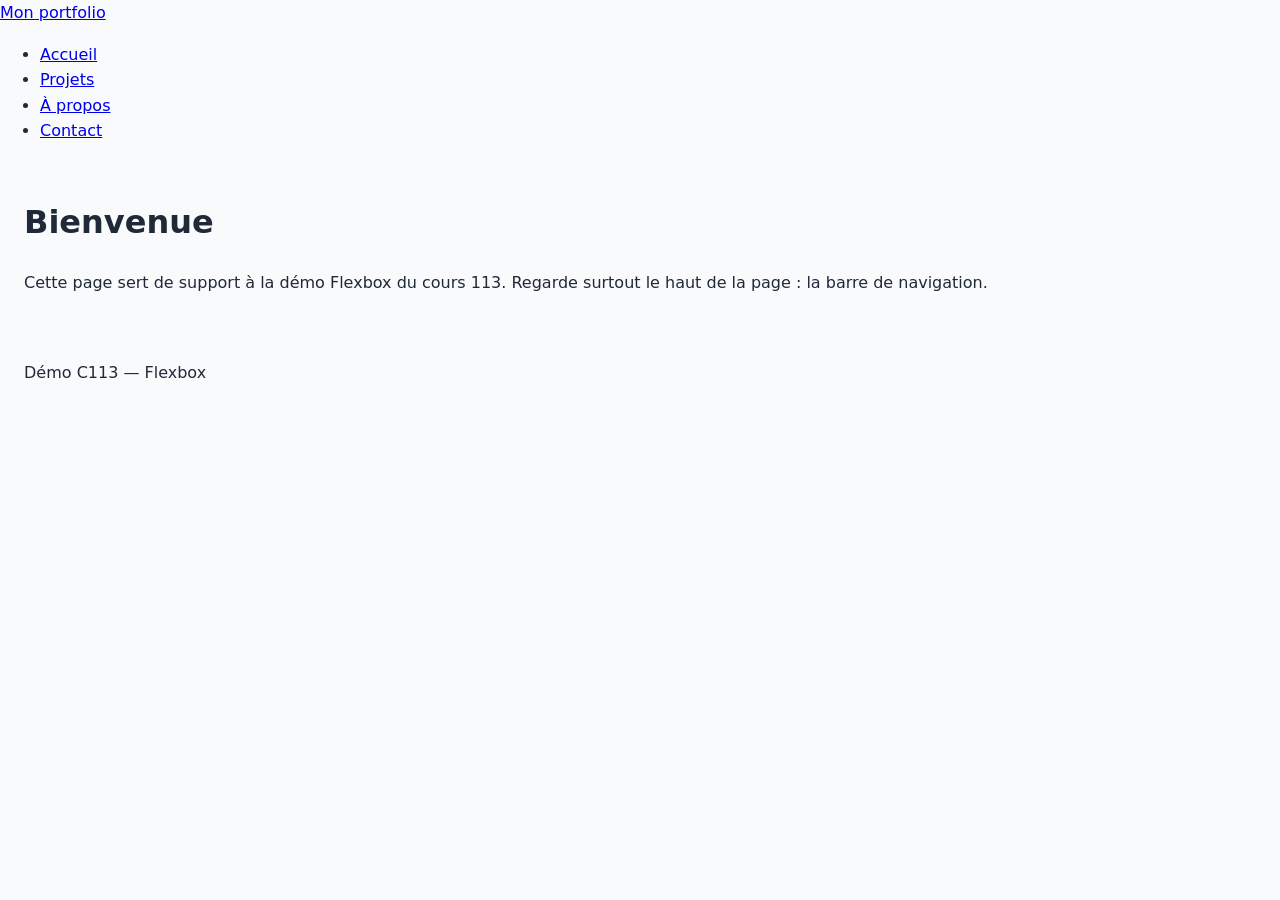
==== index.html @ 389c3619 "chore: place style.css à la racine du projet Même arborescence que la consigne du projet personnel 1" ====
<!DOCTYPE html>
<html lang="fr">
<head>
    <meta charset="utf-8">
    <!-- Sans cette ligne, un téléphone dézoome la page et le responsive ne fonctionne pas -->
    <meta name="viewport" content="width=device-width, initial-scale=1">
    <title>Accueil — Mon portfolio</title>
    <link rel="stylesheet" href="style.css">
</head>
<body>

<header class="header">
    <!-- Le nom du site est un lien stylé, pas un h1 : le h1 de la page est dans main -->
    <a class="logo" href="index.html">Mon portfolio</a>
    <!-- Le même menu sur chaque page : copie ce bloc complet dans chaque fichier -->
    <nav>
        <ul class="menu">
            <li><a href="index.html">Accueil</a></li>
            <li><a href="projets.html">Projets</a></li>
            <li><a href="a-propos.html">À propos</a></li>
            <li><a href="contact.html">Contact</a></li>
        </ul>
    </nav>
</header>

<!-- Le contenu propre à cette page, avec un seul h1 -->
<main>
    <h1>Bienvenue</h1>
    <p>Cette page sert de support à la démo Flexbox du cours 113. Regarde surtout le haut de la page : la barre de navigation.</p>
</main>

<footer>
    <p>Démo C113 — Flexbox</p>
</footer>

</body>
</html>
---- style.css ----
/* La palette en variables : une seule ligne à changer pour tout le site */
:root {
    --color-bg: #f8fafc; /* fond de la page */
    --color-text: #1f2937; /* couleur du texte */
    --color-dark: #1f2937; /* fond du header */
    --color-primary: #0f766e; /* couleur d'accent des liens du menu */
}

body {
    margin: 0; /* retire la marge du navigateur : le header touche les bords */
    font-family: system-ui, sans-serif; /* la police de l'appareil, aucun fichier à charger */
    line-height: 1.6; /* sans unité : 1.6 fois la taille du texte */
    color: var(--color-text);
    background-color: var(--color-bg);
}

/*
   Les unités rem et em : deux tailles relatives au texte, à la place des px.

   - rem (« root em ») se base sur la taille du texte de la racine, <html>.
     Elle vaut 16 px si le visiteur garde le réglage par défaut de son navigateur.
     1rem = 16 px, 1.5rem = 24 px, 0.5rem = 8 px : la même valeur partout dans la page.

   - em se base sur la taille du texte de l'élément lui-même : dans un élément en
     font-size: 20px, 1em = 20 px. Pour font-size, c'est la taille du parent qui compte.
     La valeur change donc d'un élément à l'autre.

   Ce fichier utilise rem : le calcul reste simple, et si le visiteur augmente la taille
   du texte dans son navigateur, les espacements suivent.
*/

/* L'espace autour du contenu */
main,
footer {
    padding: 1rem 1.5rem; /* 16 px en haut et en bas, 24 px à gauche et à droite */
}
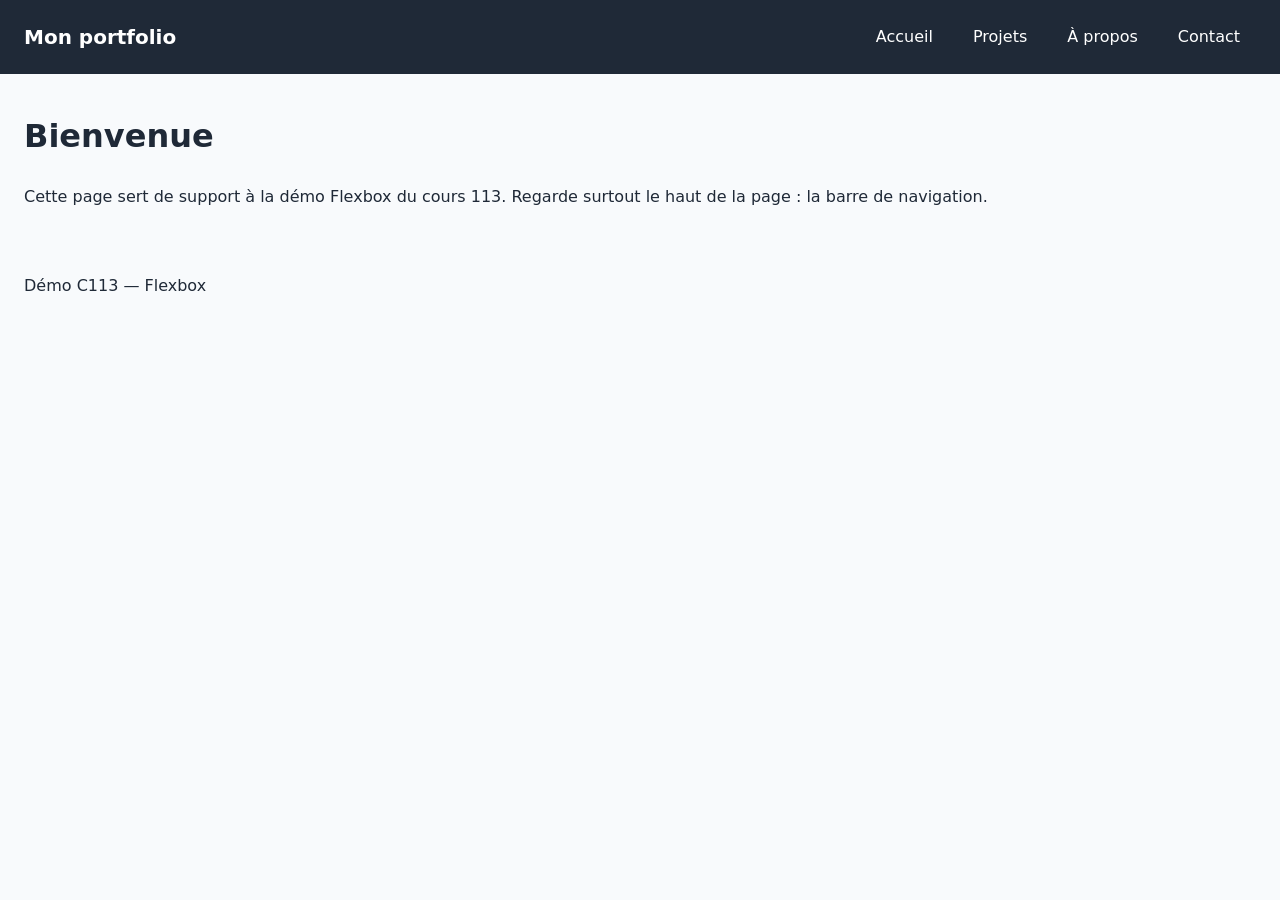
==== commit 55ffdf93: "chore: place style.css à la racine du projet Même arborescence que la consigne du projet personnel 1" ====
--- a/index.html
+++ b/index.html
@@ -14,6 +14,7 @@
     <a class="logo" href="index.html">Mon portfolio</a>
     <!-- Le même menu sur chaque page : copie ce bloc complet dans chaque fichier -->
     <nav>
+        <!-- La liste est le conteneur flex, ses enfants directs (les li) se rangent côte à côte -->
         <ul class="menu">
             <li><a href="index.html">Accueil</a></li>
             <li><a href="projets.html">Projets</a></li>
--- a/style.css
+++ b/style.css
@@ -34,3 +34,46 @@
 footer {
     padding: 1rem 1.5rem; /* 16 px en haut et en bas, 24 px à gauche et à droite */
 }
+
+/* Une liste de navigation n'a pas besoin de puces ni du retrait par défaut */
+.menu {
+    list-style: none; /* retire les puces */
+    margin: 0; /* retire la marge par défaut du ul */
+    padding: 0; /* retire le retrait à gauche, qui est un padding */
+    display: flex; /* les <li> enfants se placent côte à côte */
+    flex-wrap: wrap; /* pas assez de place : les liens vont à la ligne */
+    gap: 0.5rem; /* espace entre les éléments, jamais avant le premier ni après le dernier */
+}
+
+/* Le header devient lui aussi un conteneur flex : logo à gauche, menu à droite */
+.header {
+    display: flex;
+    justify-content: space-between; /* axe principal (horizontal) */
+    align-items: center; /* axe secondaire (vertical) */
+    flex-wrap: wrap; /* écran étroit : le menu passe sous le logo */
+    gap: 0.5rem;
+    padding: 1rem 1.5rem; /* 16 px en haut et en bas, 24 px à gauche et à droite */
+    background-color: var(--color-dark);
+}
+
+.logo {
+    font-size: 1.25rem; /* 1.25 × 16 px = 20 px */
+    font-weight: bold;
+    color: white;
+    text-decoration: none; /* retire le soulignement du lien */
+}
+
+/* Le lien occupe toute la case : la zone cliquable est plus grande */
+.menu a {
+    display: block; /* le lien remplit son <li> : le padding agrandit la zone cliquable */
+    padding: 0.5rem 1rem; /* 8 px en haut et en bas, 16 px à gauche et à droite */
+    border-radius: 0.25rem; /* coins légèrement arrondis : 4 px */
+    color: white; /* remplace le bleu par défaut des liens */
+    text-decoration: none;
+}
+
+/* :hover = la souris sur le lien, :focus = le lien atteint au clavier avec Tab */
+.menu a:hover,
+.menu a:focus {
+    background-color: var(--color-primary);
+}
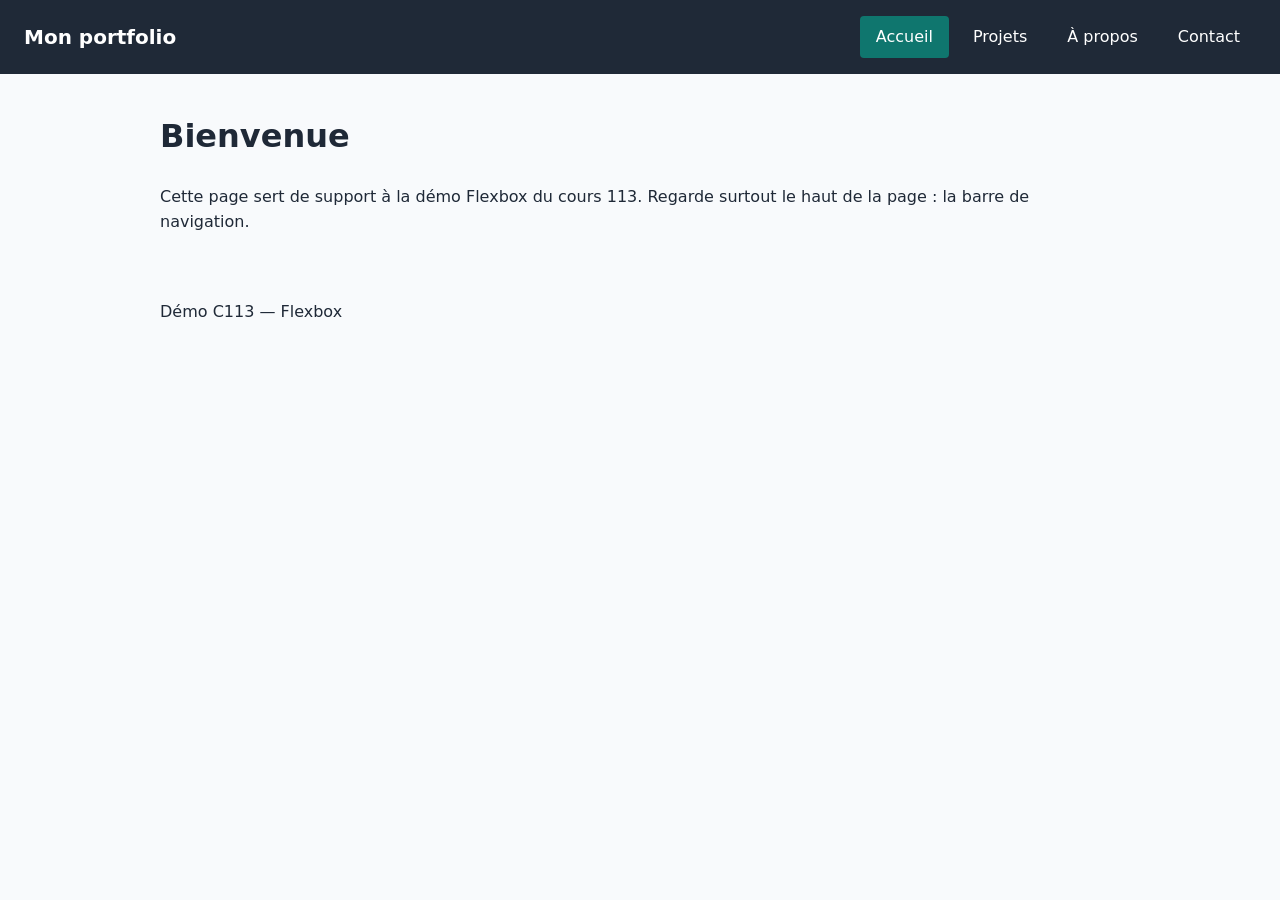
==== commit 3bc2d0a4: "chore: place style.css à la racine du projet Même arborescence que la consigne du projet personnel 1" ====
--- a/index.html
+++ b/index.html
@@ -16,7 +16,9 @@
     <nav>
         <!-- La liste est le conteneur flex, ses enfants directs (les li) se rangent côte à côte -->
         <ul class="menu">
-            <li><a href="index.html">Accueil</a></li>
+            <!-- aria-current="page" : ce lien mène à la page affichée, un lecteur d'écran l'annonce.
+                 L'attribut change de lien à chaque page : déplace-le quand tu copies le menu -->
+            <li><a href="index.html" aria-current="page">Accueil</a></li>
             <li><a href="projets.html">Projets</a></li>
             <li><a href="a-propos.html">À propos</a></li>
             <li><a href="contact.html">Contact</a></li>
--- a/style.css
+++ b/style.css
@@ -29,9 +29,11 @@
    du texte dans son navigateur, les espacements suivent.
 */
 
-/* L'espace autour du contenu */
+/* Le contenu a une largeur maximale et reste centré dans la fenêtre */
 main,
 footer {
+    max-width: 60rem; /* 60 × 16 px = 960 px, un plafond : le bloc rétrécit encore sur un petit écran */
+    margin: 0 auto; /* rien en haut et en bas, la place restante partagée à gauche et à droite */
     padding: 1rem 1.5rem; /* 16 px en haut et en bas, 24 px à gauche et à droite */
 }
 
@@ -70,10 +72,13 @@
     border-radius: 0.25rem; /* coins légèrement arrondis : 4 px */
     color: white; /* remplace le bleu par défaut des liens */
     text-decoration: none;
+    transition: background-color 0.2s; /* le fond change en douceur au survol */
 }
 
-/* :hover = la souris sur le lien, :focus = le lien atteint au clavier avec Tab */
+/* :hover = la souris sur le lien, :focus = le lien atteint au clavier avec Tab.
+   La page en cours : le style suit l'attribut, pas besoin de classe en plus */
 .menu a:hover,
-.menu a:focus {
+.menu a:focus,
+.menu a[aria-current="page"] {
     background-color: var(--color-primary);
 }
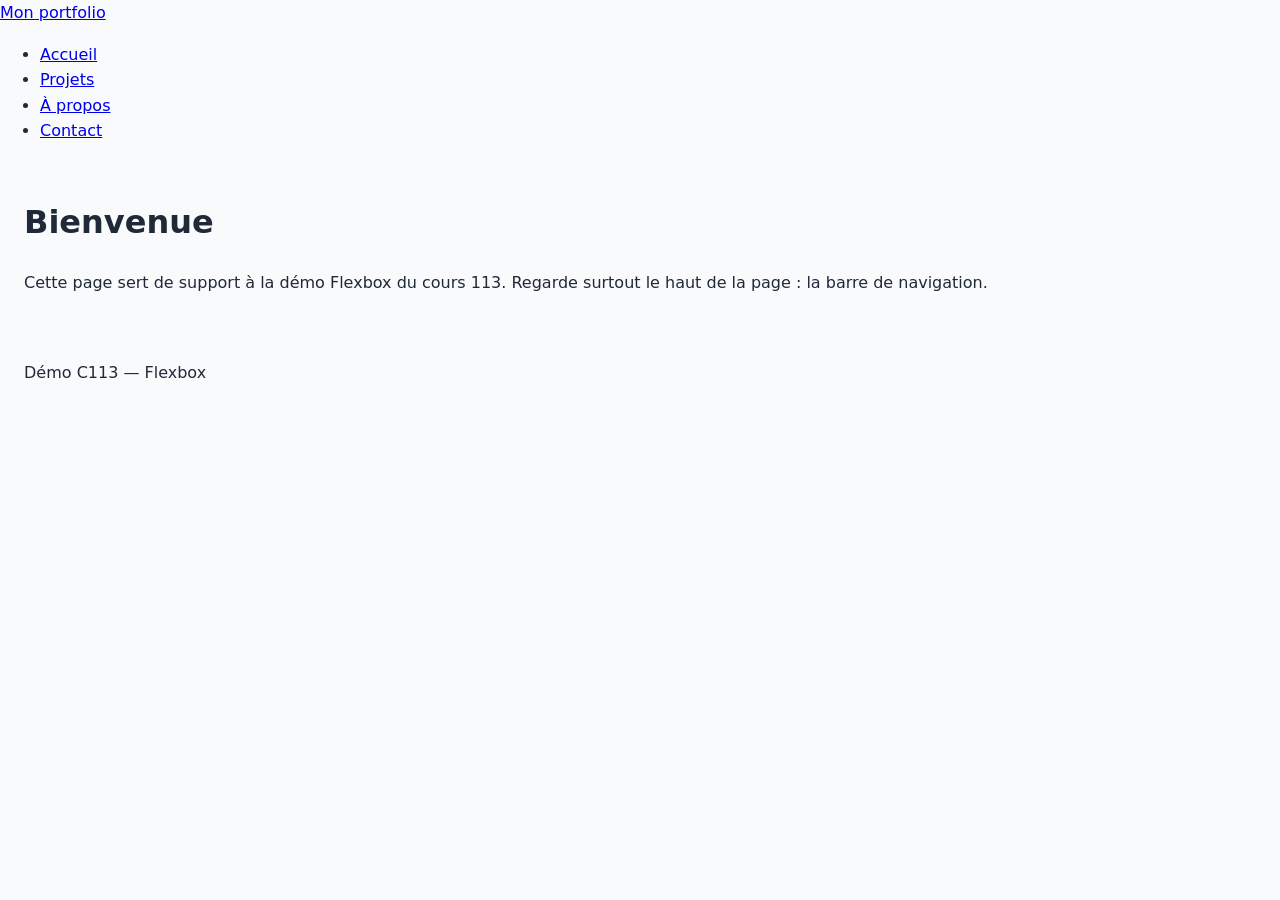
==== commit de9365a4: "Merge pull request #2 from fallinov/chore/style-racine chore: place style.css à la racine (main)" ====
--- a/index.html
+++ b/index.html
@@ -14,11 +14,8 @@
     <a class="logo" href="index.html">Mon portfolio</a>
     <!-- Le même menu sur chaque page : copie ce bloc complet dans chaque fichier -->
     <nav>
-        <!-- La liste est le conteneur flex, ses enfants directs (les li) se rangent côte à côte -->
         <ul class="menu">
-            <!-- aria-current="page" : ce lien mène à la page affichée, un lecteur d'écran l'annonce.
-                 L'attribut change de lien à chaque page : déplace-le quand tu copies le menu -->
-            <li><a href="index.html" aria-current="page">Accueil</a></li>
+            <li><a href="index.html">Accueil</a></li>
             <li><a href="projets.html">Projets</a></li>
             <li><a href="a-propos.html">À propos</a></li>
             <li><a href="contact.html">Contact</a></li>
--- a/style.css
+++ b/style.css
@@ -29,56 +29,8 @@
    du texte dans son navigateur, les espacements suivent.
 */
 
-/* Le contenu a une largeur maximale et reste centré dans la fenêtre */
+/* L'espace autour du contenu */
 main,
 footer {
-    max-width: 60rem; /* 60 × 16 px = 960 px, un plafond : le bloc rétrécit encore sur un petit écran */
-    margin: 0 auto; /* rien en haut et en bas, la place restante partagée à gauche et à droite */
     padding: 1rem 1.5rem; /* 16 px en haut et en bas, 24 px à gauche et à droite */
 }
-
-/* Une liste de navigation n'a pas besoin de puces ni du retrait par défaut */
-.menu {
-    list-style: none; /* retire les puces */
-    margin: 0; /* retire la marge par défaut du ul */
-    padding: 0; /* retire le retrait à gauche, qui est un padding */
-    display: flex; /* les <li> enfants se placent côte à côte */
-    flex-wrap: wrap; /* pas assez de place : les liens vont à la ligne */
-    gap: 0.5rem; /* espace entre les éléments, jamais avant le premier ni après le dernier */
-}
-
-/* Le header devient lui aussi un conteneur flex : logo à gauche, menu à droite */
-.header {
-    display: flex;
-    justify-content: space-between; /* axe principal (horizontal) */
-    align-items: center; /* axe secondaire (vertical) */
-    flex-wrap: wrap; /* écran étroit : le menu passe sous le logo */
-    gap: 0.5rem;
-    padding: 1rem 1.5rem; /* 16 px en haut et en bas, 24 px à gauche et à droite */
-    background-color: var(--color-dark);
-}
-
-.logo {
-    font-size: 1.25rem; /* 1.25 × 16 px = 20 px */
-    font-weight: bold;
-    color: white;
-    text-decoration: none; /* retire le soulignement du lien */
-}
-
-/* Le lien occupe toute la case : la zone cliquable est plus grande */
-.menu a {
-    display: block; /* le lien remplit son <li> : le padding agrandit la zone cliquable */
-    padding: 0.5rem 1rem; /* 8 px en haut et en bas, 16 px à gauche et à droite */
-    border-radius: 0.25rem; /* coins légèrement arrondis : 4 px */
-    color: white; /* remplace le bleu par défaut des liens */
-    text-decoration: none;
-    transition: background-color 0.2s; /* le fond change en douceur au survol */
-}
-
-/* :hover = la souris sur le lien, :focus = le lien atteint au clavier avec Tab.
-   La page en cours : le style suit l'attribut, pas besoin de classe en plus */
-.menu a:hover,
-.menu a:focus,
-.menu a[aria-current="page"] {
-    background-color: var(--color-primary);
-}
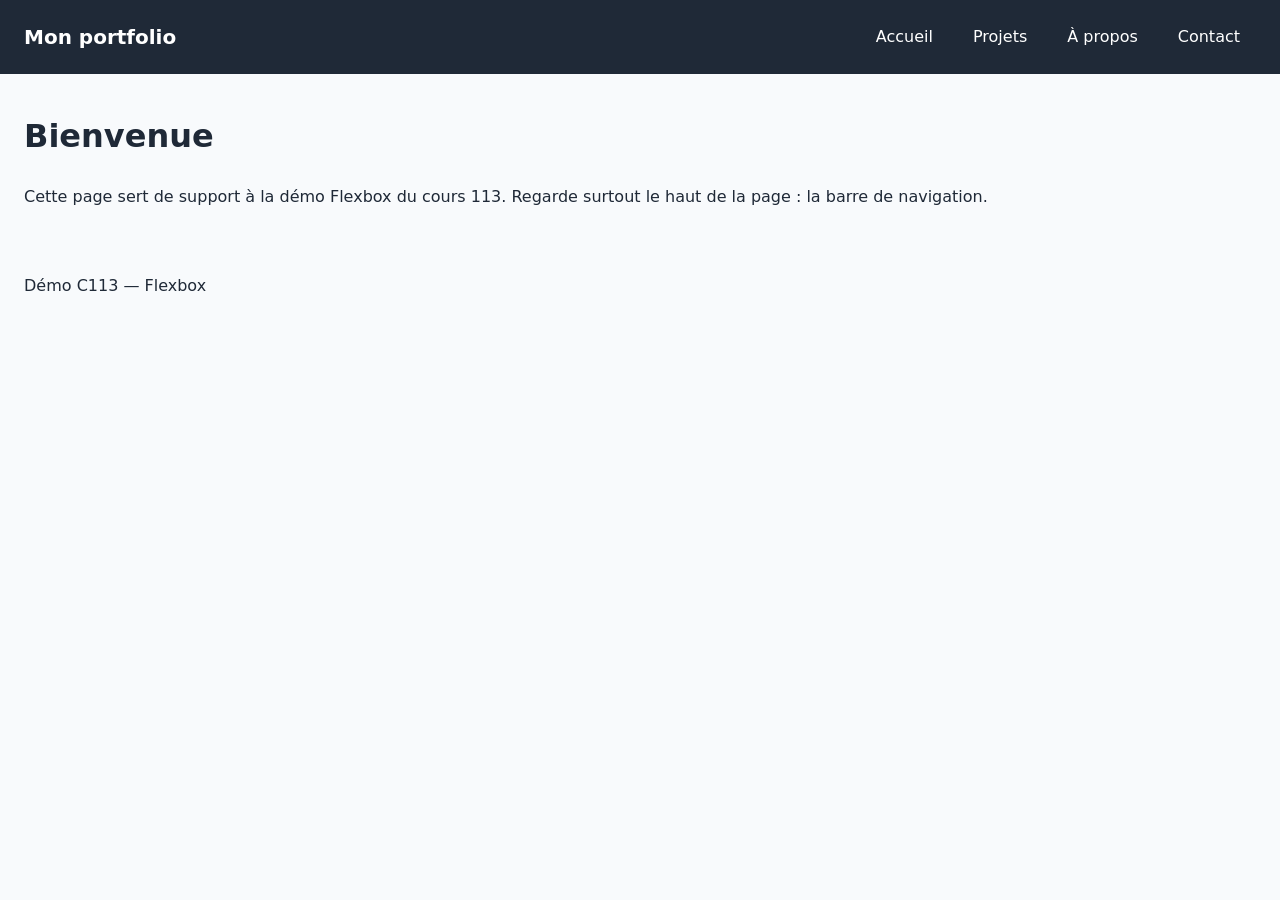
==== commit d38694f7: "Merge pull request #3 from fallinov/chore/style-racine-solution chore: place style.css à la racine (" ====
--- a/index.html
+++ b/index.html
@@ -14,6 +14,7 @@
     <a class="logo" href="index.html">Mon portfolio</a>
     <!-- Le même menu sur chaque page : copie ce bloc complet dans chaque fichier -->
     <nav>
+        <!-- La liste est le conteneur flex, ses enfants directs (les li) se rangent côte à côte -->
         <ul class="menu">
             <li><a href="index.html">Accueil</a></li>
             <li><a href="projets.html">Projets</a></li>
--- a/style.css
+++ b/style.css
@@ -34,3 +34,46 @@
 footer {
     padding: 1rem 1.5rem; /* 16 px en haut et en bas, 24 px à gauche et à droite */
 }
+
+/* Une liste de navigation n'a pas besoin de puces ni du retrait par défaut */
+.menu {
+    list-style: none; /* retire les puces */
+    margin: 0; /* retire la marge par défaut du ul */
+    padding: 0; /* retire le retrait à gauche, qui est un padding */
+    display: flex; /* les <li> enfants se placent côte à côte */
+    flex-wrap: wrap; /* pas assez de place : les liens vont à la ligne */
+    gap: 0.5rem; /* espace entre les éléments, jamais avant le premier ni après le dernier */
+}
+
+/* Le header devient lui aussi un conteneur flex : logo à gauche, menu à droite */
+.header {
+    display: flex;
+    justify-content: space-between; /* axe principal (horizontal) */
+    align-items: center; /* axe secondaire (vertical) */
+    flex-wrap: wrap; /* écran étroit : le menu passe sous le logo */
+    gap: 0.5rem;
+    padding: 1rem 1.5rem; /* 16 px en haut et en bas, 24 px à gauche et à droite */
+    background-color: var(--color-dark);
+}
+
+.logo {
+    font-size: 1.25rem; /* 1.25 × 16 px = 20 px */
+    font-weight: bold;
+    color: white;
+    text-decoration: none; /* retire le soulignement du lien */
+}
+
+/* Le lien occupe toute la case : la zone cliquable est plus grande */
+.menu a {
+    display: block; /* le lien remplit son <li> : le padding agrandit la zone cliquable */
+    padding: 0.5rem 1rem; /* 8 px en haut et en bas, 16 px à gauche et à droite */
+    border-radius: 0.25rem; /* coins légèrement arrondis : 4 px */
+    color: white; /* remplace le bleu par défaut des liens */
+    text-decoration: none;
+}
+
+/* :hover = la souris sur le lien, :focus = le lien atteint au clavier avec Tab */
+.menu a:hover,
+.menu a:focus {
+    background-color: var(--color-primary);
+}
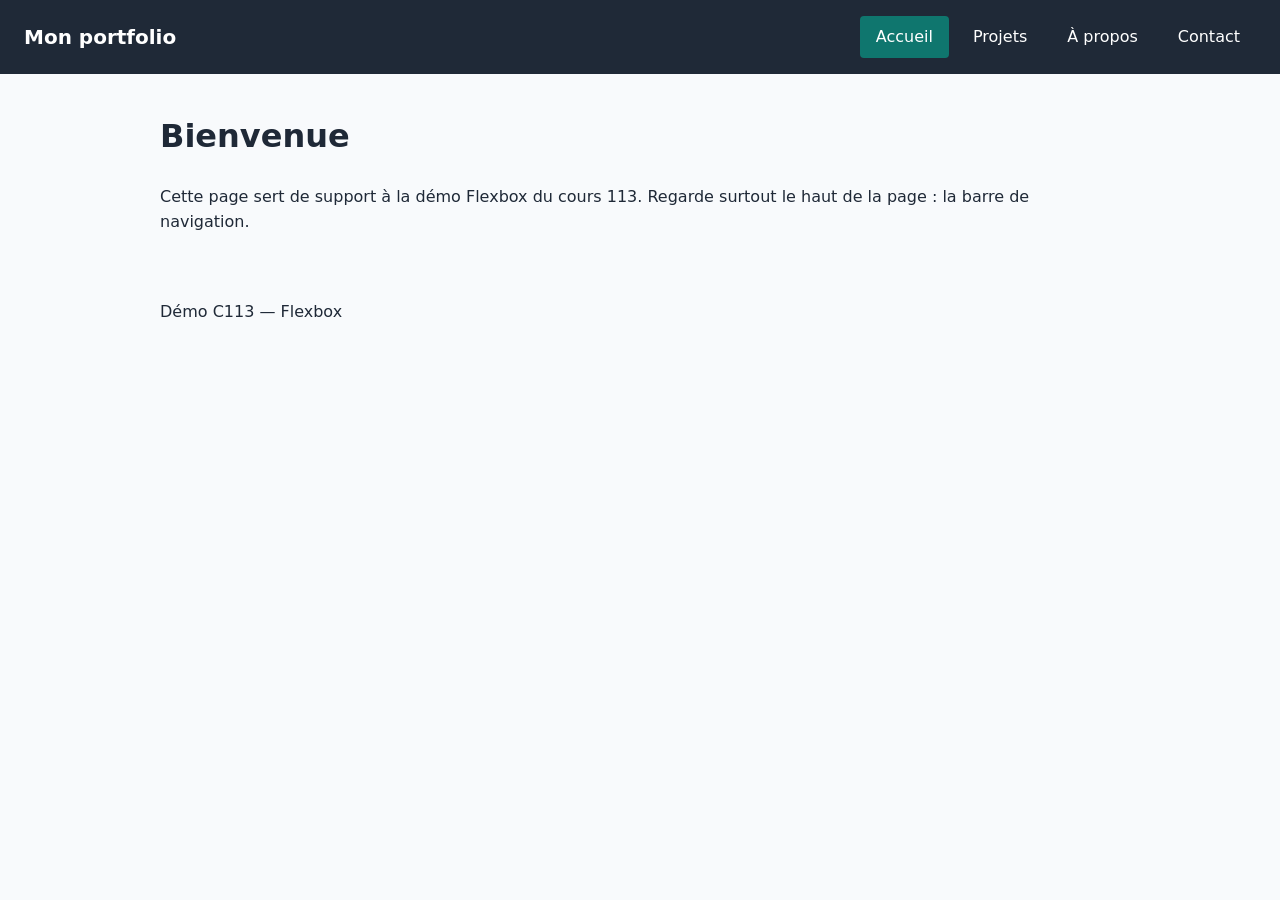
==== commit d157b690: "Merge pull request #5 from fallinov/chore/style-racine-solution-etape-9 chore: place style.css à la " ====
--- a/index.html
+++ b/index.html
@@ -16,7 +16,9 @@
     <nav>
         <!-- La liste est le conteneur flex, ses enfants directs (les li) se rangent côte à côte -->
         <ul class="menu">
-            <li><a href="index.html">Accueil</a></li>
+            <!-- aria-current="page" : ce lien mène à la page affichée, un lecteur d'écran l'annonce.
+                 L'attribut change de lien à chaque page : déplace-le quand tu copies le menu -->
+            <li><a href="index.html" aria-current="page">Accueil</a></li>
             <li><a href="projets.html">Projets</a></li>
             <li><a href="a-propos.html">À propos</a></li>
             <li><a href="contact.html">Contact</a></li>
--- a/style.css
+++ b/style.css
@@ -29,9 +29,11 @@
    du texte dans son navigateur, les espacements suivent.
 */
 
-/* L'espace autour du contenu */
+/* Le contenu a une largeur maximale et reste centré dans la fenêtre */
 main,
 footer {
+    max-width: 60rem; /* 60 × 16 px = 960 px, un plafond : le bloc rétrécit encore sur un petit écran */
+    margin: 0 auto; /* rien en haut et en bas, la place restante partagée à gauche et à droite */
     padding: 1rem 1.5rem; /* 16 px en haut et en bas, 24 px à gauche et à droite */
 }
 
@@ -70,10 +72,13 @@
     border-radius: 0.25rem; /* coins légèrement arrondis : 4 px */
     color: white; /* remplace le bleu par défaut des liens */
     text-decoration: none;
+    transition: background-color 0.2s; /* le fond change en douceur au survol */
 }
 
-/* :hover = la souris sur le lien, :focus = le lien atteint au clavier avec Tab */
+/* :hover = la souris sur le lien, :focus = le lien atteint au clavier avec Tab.
+   La page en cours : le style suit l'attribut, pas besoin de classe en plus */
 .menu a:hover,
-.menu a:focus {
+.menu a:focus,
+.menu a[aria-current="page"] {
     background-color: var(--color-primary);
 }
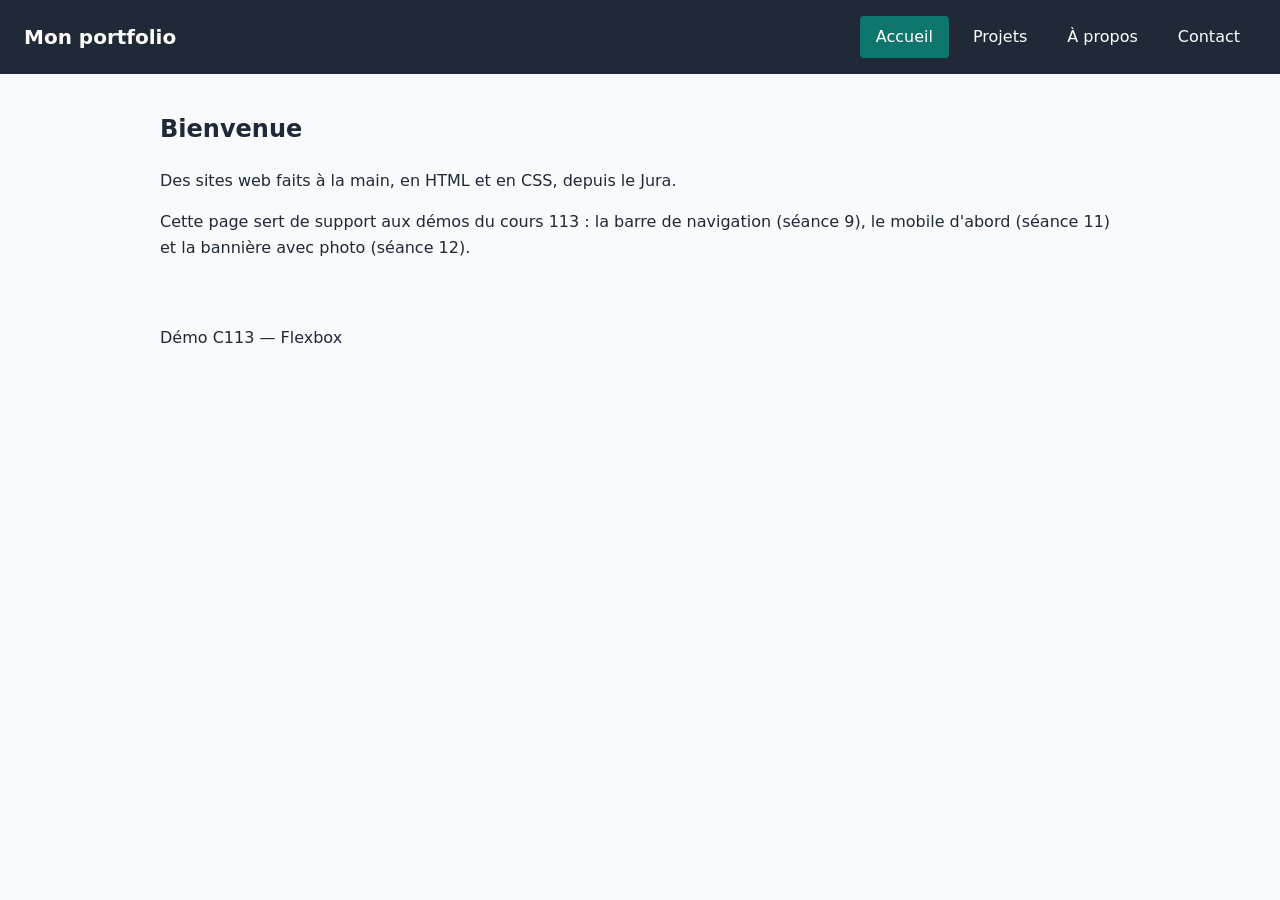
==== commit 96867091: "Séance 12 départ : photo brute de 3,9 Mo dans img/ et bannière texte sur l'accueil Photo : Creux du " ====
--- a/index.html
+++ b/index.html
@@ -28,8 +28,13 @@
 
 <!-- Le contenu propre à cette page, avec un seul h1 -->
 <main>
-    <h1>Bienvenue</h1>
-    <p>Cette page sert de support à la démo Flexbox du cours 113. Regarde surtout le haut de la page : la barre de navigation.</p>
+    <!-- La bannière d'accueil : la démo de la séance 12 lui ajoute une photo -->
+    <section class="banniere">
+        <h1>Bienvenue</h1>
+        <p>Des sites web faits à la main, en HTML et en CSS, depuis le Jura.</p>
+    </section>
+
+    <p>Cette page sert de support aux démos du cours 113 : la barre de navigation (séance 9), le mobile d'abord (séance 11) et la bannière avec photo (séance 12).</p>
 </main>
 
 <footer>
--- a/style.css
+++ b/style.css
@@ -1,3 +1,7 @@
+/* ==========================================================================
+   1. La palette et la base de la page
+   ========================================================================== */
+
 /* La palette en variables : une seule ligne à changer pour tout le site */
 :root {
     --color-bg: #f8fafc; /* fond de la page */
@@ -29,6 +33,10 @@
    du texte dans son navigateur, les espacements suivent.
 */
 
+/* ==========================================================================
+   2. La mise en page : le contenu centré
+   ========================================================================== */
+
 /* Le contenu a une largeur maximale et reste centré dans la fenêtre */
 main,
 footer {
@@ -37,23 +45,15 @@
     padding: 1rem 1.5rem; /* 16 px en haut et en bas, 24 px à gauche et à droite */
 }
 
-/* Une liste de navigation n'a pas besoin de puces ni du retrait par défaut */
-.menu {
-    list-style: none; /* retire les puces */
-    margin: 0; /* retire la marge par défaut du ul */
-    padding: 0; /* retire le retrait à gauche, qui est un padding */
-    display: flex; /* les <li> enfants se placent côte à côte */
-    flex-wrap: wrap; /* pas assez de place : les liens vont à la ligne */
-    gap: 0.5rem; /* espace entre les éléments, jamais avant le premier ni après le dernier */
-}
+/* ==========================================================================
+   3. La navigation : le header, le logo et le menu
+   ========================================================================== */
+
 
 /* Le header devient lui aussi un conteneur flex : logo à gauche, menu à droite */
 .header {
     display: flex;
-    justify-content: space-between; /* axe principal (horizontal) */
-    align-items: center; /* axe secondaire (vertical) */
-    flex-wrap: wrap; /* écran étroit : le menu passe sous le logo */
-    gap: 0.5rem;
+    flex-direction: column;
     padding: 1rem 1.5rem; /* 16 px en haut et en bas, 24 px à gauche et à droite */
     background-color: var(--color-dark);
 }
@@ -63,6 +63,16 @@
     font-weight: bold;
     color: white;
     text-decoration: none; /* retire le soulignement du lien */
+}
+
+/* Une liste de navigation n'a pas besoin de puces ni du retrait par défaut */
+.menu {
+    list-style: none; /* retire les puces */
+    margin: 0; /* retire la marge par défaut du ul */
+    padding: 0; /* retire le retrait à gauche, qui est un padding */
+    display: flex; /* les <li> enfants se placent côte à côte */
+    flex-direction: column;
+    gap: 0.5rem; /* espace entre les éléments, jamais avant le premier ni après le dernier */
 }
 
 /* Le lien occupe toute la case : la zone cliquable est plus grande */
@@ -82,3 +92,79 @@
 .menu a[aria-current="page"] {
     background-color: var(--color-primary);
 }
+
+/* ==========================================================================
+   4. Les cartes : une carte de projet
+   ========================================================================== */
+
+/* Une carte : fond blanc, coins arrondis, et l'image colle aux bords du haut */
+.carte {
+    background-color: white;
+    border-radius: 0.5rem; /* 8 px */
+    overflow: hidden; /* l'image suit les coins arrondis de la carte */
+    box-shadow: 0 1px 3px rgba(0, 0, 0, 0.15); /* légère ombre : la carte se détache du fond */
+}
+
+.carte img {
+    display: block; /* une image est inline par défaut : block retire l'espace sous l'image */
+    width: 100%; /* l'image prend toute la largeur de la carte, quelle que soit sa taille */
+    height: auto; /* la hauteur suit, les proportions sont gardées */
+}
+
+/* Le texte de la carte a son propre espacement, l'image n'en a pas */
+.carte h2,
+.carte p {
+    margin: 0;
+    padding: 0.5rem 1rem;
+}
+
+.carte h2 {
+    padding-top: 1rem;
+    font-size: 1.125rem; /* 18 px */
+}
+
+.carte p {
+    padding-bottom: 1rem;
+}
+
+/* ==========================================================================
+   5. La galerie : la grille de cartes
+   ========================================================================== */
+
+/* La démo commence ici : .galerie est la section qui contient les sept cartes */
+
+.galerie {
+    display: grid;
+    gap: 1rem;
+    grid-template-columns: repeat(auto-fill, minmax(250px, 1fr));
+}
+
+
+
+
+/* ==========================================================================
+   6. Responsive
+   ========================================================================== */
+
+@media (min-width: 768px) {
+    .header {
+        flex-direction: row;
+        justify-content: space-between;
+        align-items: center; /* alignement vertical centré */
+    }
+
+    .menu {
+        flex-direction: row;
+        gap: 0.5rem;
+    }
+
+    /*.galerie{*/
+    /*    grid-template-columns: repeat(2, 1fr);*/
+    /*}*/
+}
+
+@media (min-width: 1024px) {
+    /*.galerie{*/
+    /*    grid-template-columns: repeat(3, 1fr);*/
+    /*}*/
+}
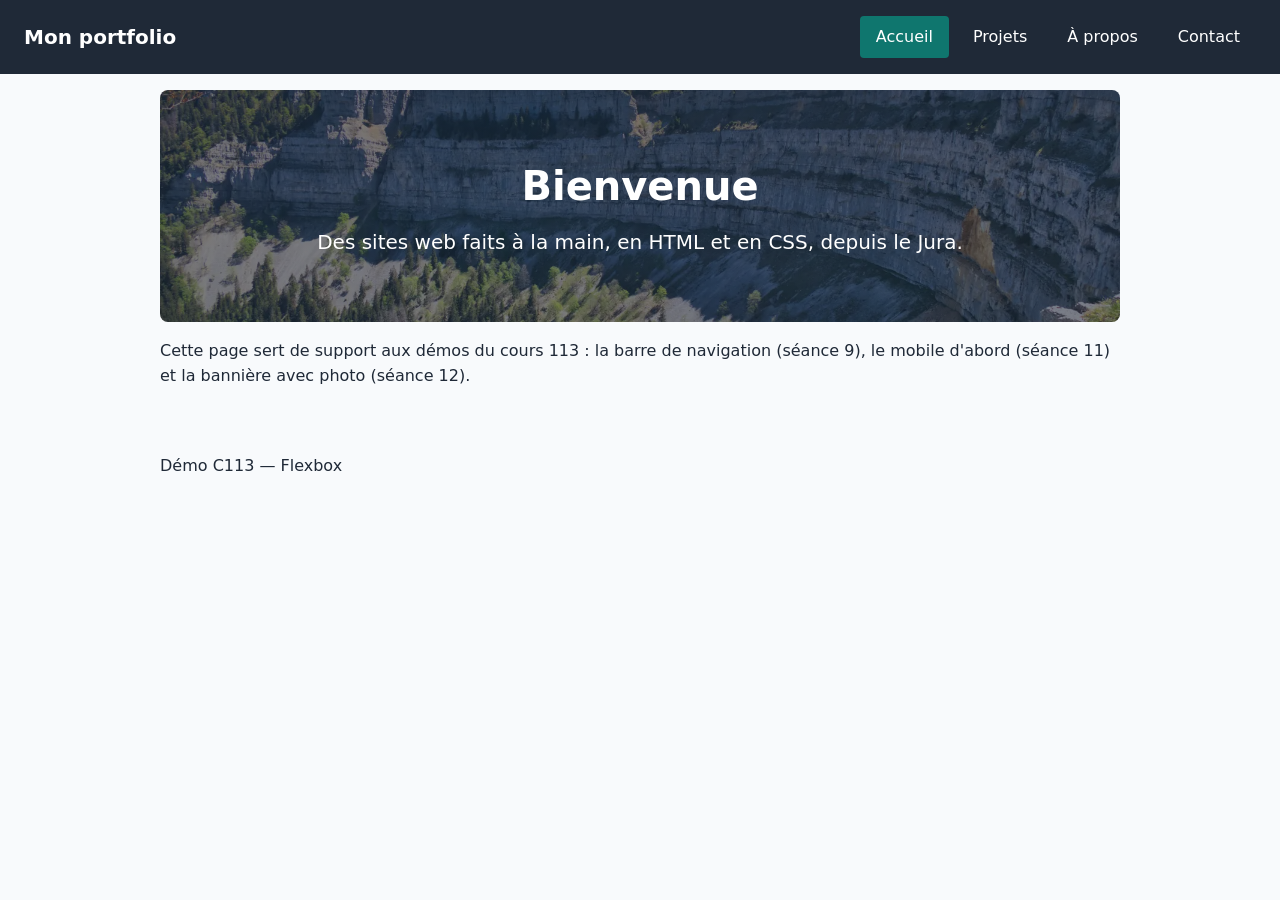
==== commit 280b2eaa: "Séance 12 solution : photo en WebP de 1600 px, bannière avec fond, voile sombre et titre lisible" ====
--- a/index.html
+++ b/index.html
@@ -28,7 +28,8 @@
 
 <!-- Le contenu propre à cette page, avec un seul h1 -->
 <main>
-    <!-- La bannière d'accueil : la démo de la séance 12 lui ajoute une photo -->
+    <!-- La bannière d'accueil : la photo est un fond CSS (décor), pas une <img> (contenu).
+         Un décor n'a pas de alt : un lecteur d'écran n'a rien à en dire -->
     <section class="banniere">
         <h1>Bienvenue</h1>
         <p>Des sites web faits à la main, en HTML et en CSS, depuis le Jura.</p>
--- a/style.css
+++ b/style.css
@@ -49,11 +49,21 @@
    3. La navigation : le header, le logo et le menu
    ========================================================================== */
 
-
-/* Le header devient lui aussi un conteneur flex : logo à gauche, menu à droite */
+/* Une liste de navigation n'a pas besoin de puces ni du retrait par défaut */
+.menu {
+    list-style: none; /* retire les puces */
+    margin: 0; /* retire la marge par défaut du ul */
+    padding: 0; /* retire le retrait à gauche, qui est un padding */
+    display: flex; /* les <li> enfants sont rangés par Flexbox */
+    flex-direction: column; /* mobile d'abord : un lien par ligne, sur toute la largeur */
+    gap: 0.25rem; /* espace entre les éléments, jamais avant le premier ni après le dernier */
+}
+
+/* Mobile d'abord : le logo, puis le menu en dessous */
 .header {
-    display: flex;
-    flex-direction: column;
+    display: flex; /* le logo et le menu sont rangés par Flexbox */
+    flex-direction: column; /* le menu passe sous le logo */
+    gap: 0.5rem;
     padding: 1rem 1.5rem; /* 16 px en haut et en bas, 24 px à gauche et à droite */
     background-color: var(--color-dark);
 }
@@ -63,16 +73,6 @@
     font-weight: bold;
     color: white;
     text-decoration: none; /* retire le soulignement du lien */
-}
-
-/* Une liste de navigation n'a pas besoin de puces ni du retrait par défaut */
-.menu {
-    list-style: none; /* retire les puces */
-    margin: 0; /* retire la marge par défaut du ul */
-    padding: 0; /* retire le retrait à gauche, qui est un padding */
-    display: flex; /* les <li> enfants se placent côte à côte */
-    flex-direction: column;
-    gap: 0.5rem; /* espace entre les éléments, jamais avant le premier ni après le dernier */
 }
 
 /* Le lien occupe toute la case : la zone cliquable est plus grande */
@@ -131,40 +131,87 @@
    5. La galerie : la grille de cartes
    ========================================================================== */
 
-/* La démo commence ici : .galerie est la section qui contient les sept cartes */
-
+/* Étape 1 : la section devient une grille. Sans colonnes définies, il n'y en a qu'une :
+   rien ne change à l'écran, sauf le gap qui espace les cartes */
 .galerie {
     display: grid;
-    gap: 1rem;
+    gap: 1rem; /* espace entre les cases, en largeur et en hauteur */
+}
+
+/* Étape 2 : mobile d'abord. Sans media query, une colonne : c'est la règle du téléphone.
+   1fr = une fraction de la place libre, repeat(2, 1fr) vaut 1fr 1fr.
+   Règles gardées en commentaire, remplacées par l'étape 3 :
+
+@media (min-width: 768px) {
+    .galerie {
+        grid-template-columns: repeat(2, 1fr);
+    }
+}
+
+@media (min-width: 1024px) {
+    .galerie {
+        grid-template-columns: repeat(3, 1fr);
+    }
+}
+*/
+
+/* Étape 3 : le raccourci. Le navigateur choisit le nombre de colonnes, sans media query.
+   repeat(auto-fill, …) : autant de colonnes que la place le permet.
+   minmax(250px, 1fr) : chaque colonne fait au moins 250 px, et se partage le reste.
+   Fenêtre de 375 px : une colonne. 600 px : deux. 960 px : trois. */
+.galerie {
     grid-template-columns: repeat(auto-fill, minmax(250px, 1fr));
 }
 
-
-
-
-/* ==========================================================================
-   6. Responsive
-   ========================================================================== */
-
+/* ==========================================================================
+   7. La bannière d'accueil : une photo en fond, un titre lisible dessus
+   ========================================================================== */
+
+/* Le fichier : creux-du-van.jpg brut = 3,9 Mo, 5488 px de large.
+   Passé par Squoosh (1600 px, WebP, qualité 65) = moins de 200 Ko. Même photo à l'œil.
+   La règle du projet : aucune image au-dessus de 300 Ko */
+.banniere {
+    /* Étape 3 : la photo en fond. Un décor va en CSS, une image qui informe va en <img> */
+    background-color: var(--color-dark); /* de secours : visible tant que la photo charge, ou si elle manque */
+    background-image: url("img/creux-du-van.webp"); /* chemin relatif au fichier CSS */
+    background-size: cover; /* la photo remplit la boîte, quitte à être rognée */
+    background-position: center; /* ce qui est rogné l'est sur les bords, pas au centre */
+    padding: 4rem 1.5rem; /* la hauteur de la bannière vient du padding, pas d'une height fixe */
+    border-radius: 0.5rem;
+    color: white;
+    text-align: center;
+}
+
+/* Étape 4 : un voile sombre entre la photo et le texte. Sans lui, le blanc se perd dans le ciel.
+   Deux fonds dans la même propriété : le premier est au-dessus */
+.banniere {
+    background-image: linear-gradient(rgba(31, 41, 55, 0.6), rgba(31, 41, 55, 0.6)), url("img/creux-du-van.webp");
+}
+
+.banniere h1 {
+    margin: 0 0 0.5rem;
+    font-size: 2.5rem; /* 40 px */
+}
+
+.banniere p {
+    margin: 0;
+    font-size: 1.25rem;
+}
+
+/* ==========================================================================
+   6. Grand écran : les media queries
+   ========================================================================== */
+
+/* Dès 768 px de large, il y a la place : on repasse en ligne */
 @media (min-width: 768px) {
     .header {
         flex-direction: row;
-        justify-content: space-between;
-        align-items: center; /* alignement vertical centré */
+        justify-content: space-between; /* axe principal (horizontal) */
+        align-items: center; /* axe secondaire (vertical) */
     }
 
     .menu {
-        flex-direction: row;
+        flex-direction: row; /* les liens côte à côte */
         gap: 0.5rem;
     }
-
-    /*.galerie{*/
-    /*    grid-template-columns: repeat(2, 1fr);*/
-    /*}*/
-}
-
-@media (min-width: 1024px) {
-    /*.galerie{*/
-    /*    grid-template-columns: repeat(3, 1fr);*/
-    /*}*/
-}+}
